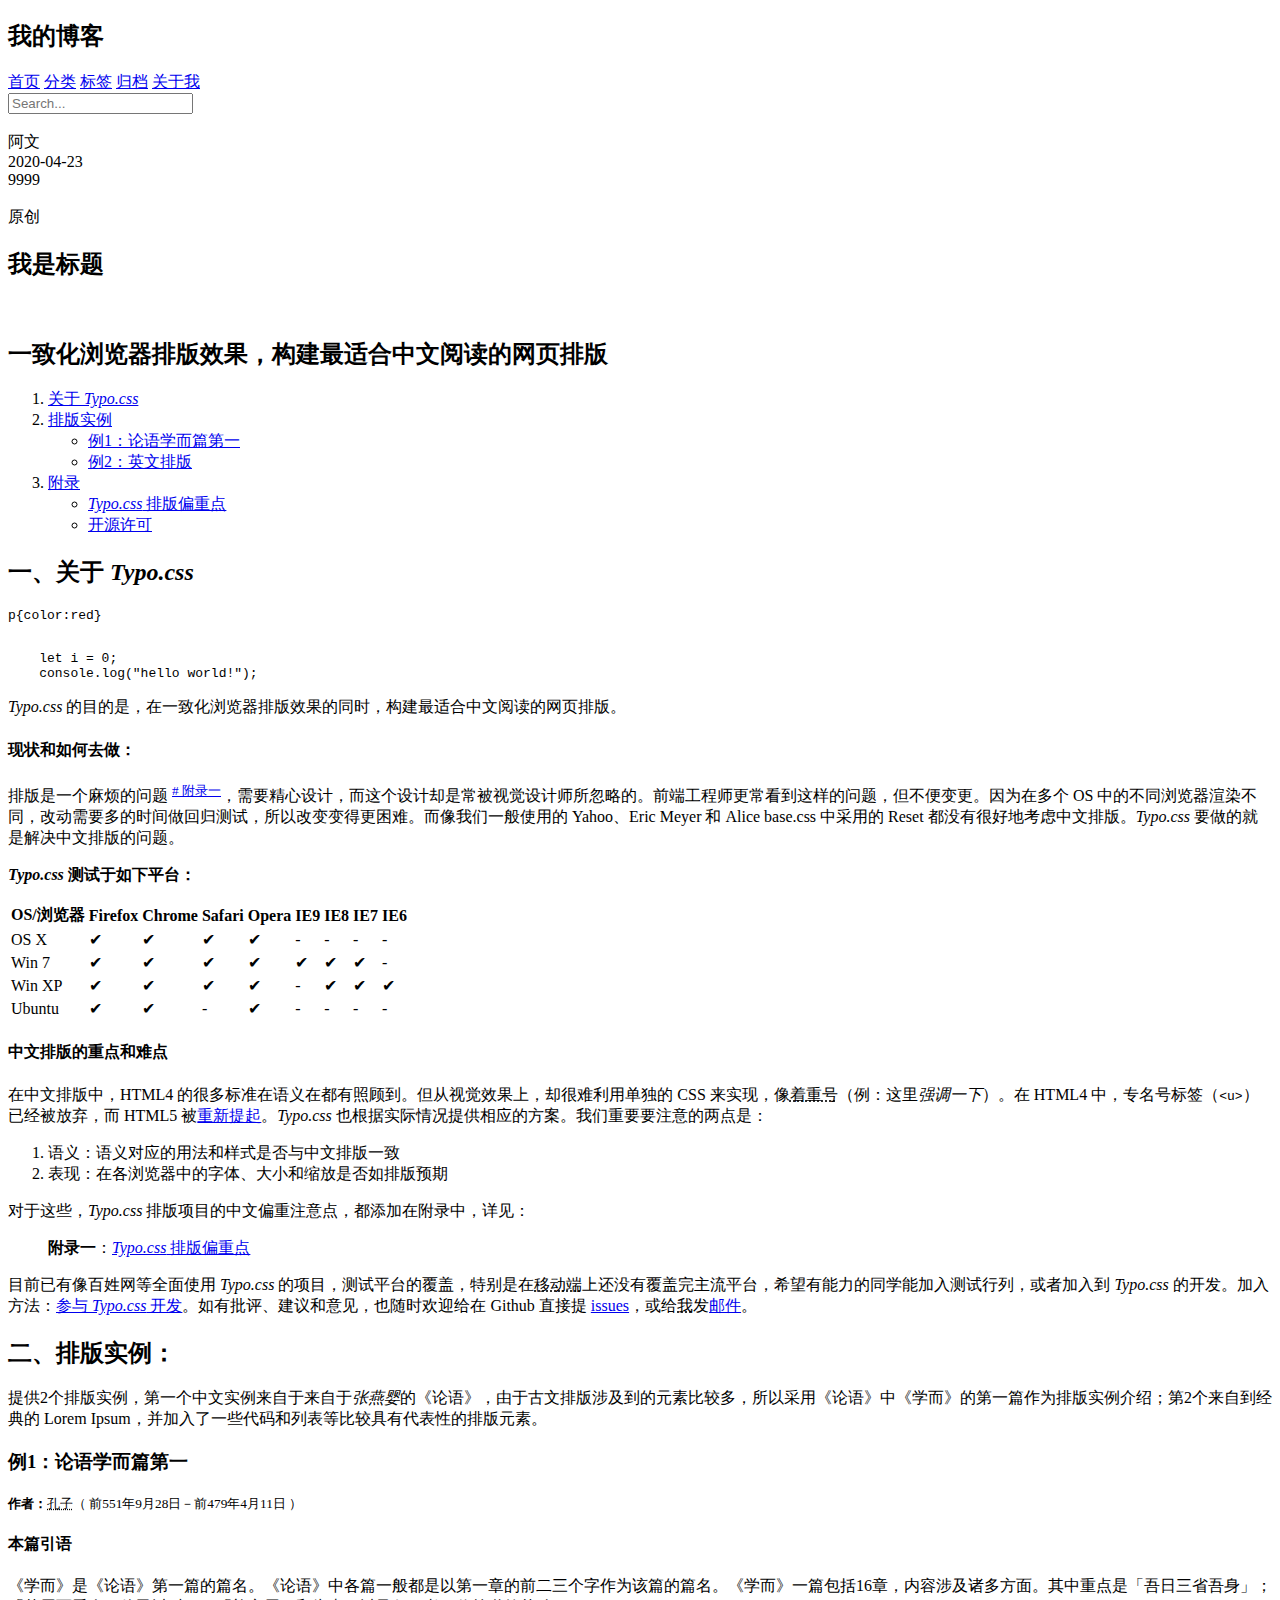
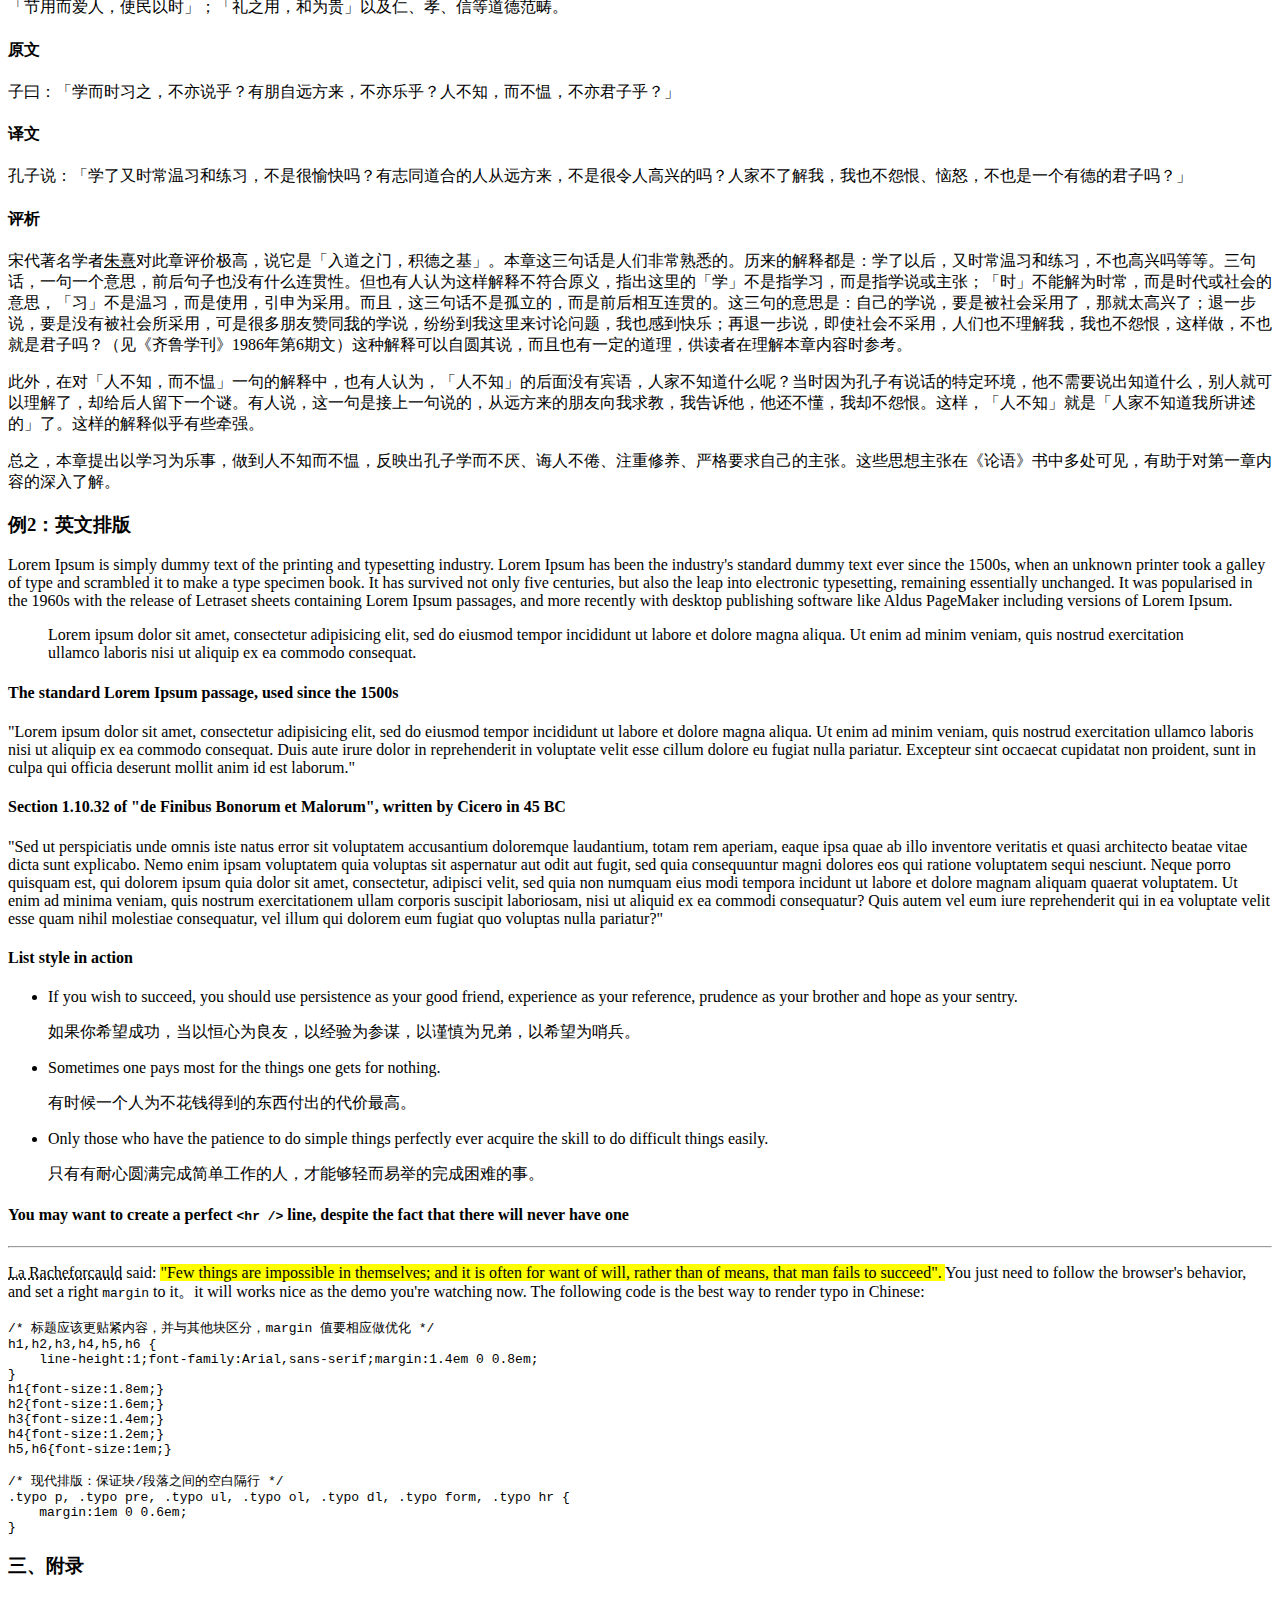
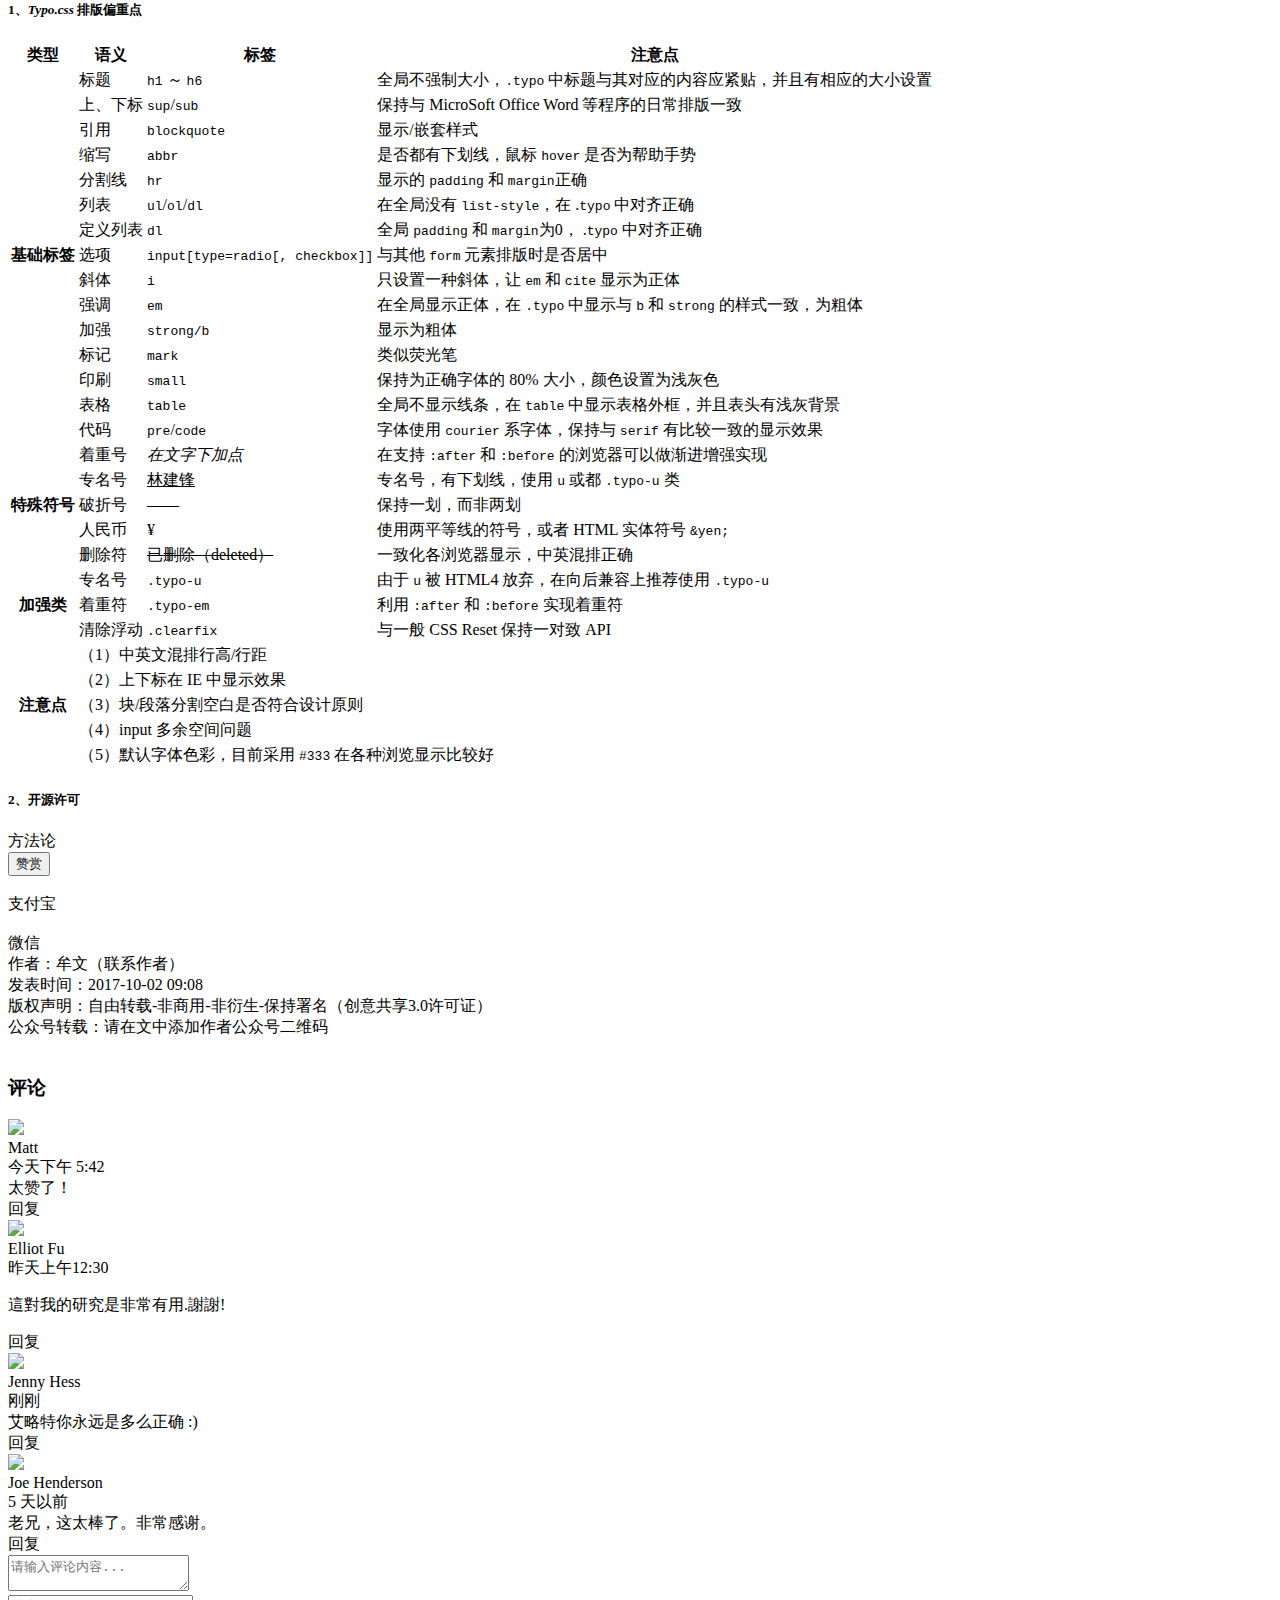
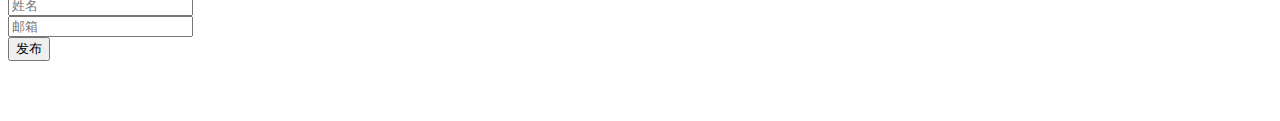
==== src/main/resources/templates/blog.html @ 05c265ef "2020年4月30日 02:05:03" ====
<!DOCTYPE html>
<html lang="en" xmlns:th="http://www.w3.org/1999/xhtml">
<head th:replace="_fragments :: head(~{::title})">
    <meta charset="UTF-8">
    <meta name="viewport" content="width=device-width, initial-scale=1.0">
    <title>博客</title>
</head>
<body>
    <!-- 导航条 -->
    <nav th:replace="_fragments :: menu(1)" class="ui inverted attached segment m-padded-tb-mini m-shadow-small">
        <div class="ui container">
            <div class="ui inverted secondary stackable menu">
                <h2 class="ui teal header item">我的博客</h2>
                <a href="#" class="m-item item m-mobile-hide"><i class="mini home icon"></i>首页</a>
                <a href="#" class="m-item item m-mobile-hide"><i class="mini idea icon"></i>分类</a>
                <a href="#" class="m-item item m-mobile-hide"><i class="mini tags icon"></i>标签</a>
                <a href="#" class="m-item item m-mobile-hide"><i class="mini clone icon"></i>归档</a>
                <a href="#" class="m-item item m-mobile-hide"><i class="mini info icon"></i>关于我</a>
                <div class="right m-item item m-mobile-hide">
                    <div class="ui icon inverted transparent input">
                        <input type="text" placeholder="Search...">
                        <i class="search link icon"></i>
                    </div>
                </div>
            </div>
        </div>
        <a href="#" class="ui black menu toggle icon button m-top-right m-mobile-show">
            <i class="sidebar icon"></i>
        </a>
    </nav>

    <!-- 中间 -->
    <div id="waypoint" class="m-container-small m-padded-tb-tiny animated bounceInUp">
        <div class="ui container">
            <div class="ui top attached segment">
                <div class="ui  horizontal link list">
                    <div class="item">
                        <img src="https://picsum.photos/seed/picsum/100/100" alt="" class="ui avatar image">
                        <div class="content"><a class="header ">阿文</a></div>
                    </div>
                    <div class="item">
                        <i class="calendar icon"></i>2020-04-23
                    </div>
                    <div class="item">
                        <i class="eye icon"></i>9999
                    </div>
                </div>
            </div>
    
            <div class="ui attached segment">
                <!-- 图片区域 -->
                <img src="https://picsum.photos/seed/picsum/800/450" alt="" class="ui fluid rounded image">
            </div>
    
            <div class="ui attached padded segment">
                <!-- 内容 -->
                <div class="ui right aligned basic segment">
                    <div class="ui orange basic label">原创</div>
                </div>
                <h2 class="ui center aligned header">我是标题</h2>
                <br>
                <div id="content" class="typo js-toc-content typo-selection m-padded-lr-responsive m-padded-tb-large">
                    <h2 id="tagline" class="serif">一致化浏览器排版效果，构建最适合中文阅读的网页排版</h2>

<ol id="table">
  <li><a href="#section1">关于 <i class="serif">Typo.css</i></a></li>
  <li><a href="#section2">排版实例</a>
    <ul>
      <li><a href="#section2-1">例1：论语学而篇第一</a></li>
      <li><a href="#section2-2">例2：英文排版</a></li>
    </ul>
  </li>
  <li><a href="#section3">附录</a>
    <ul>
      <li><a href="#appendix1"><i class="serif">Typo.css</i> 排版偏重点</a></li>
      <li><a href="#appendix2">开源许可</a></li>
    </ul>
  </li>
</ol>

<h2 id="section1">一、关于 <i class="serif">Typo.css</i></h2>

<pre><code class="language-css">p{color:red}</code></pre>

<pre><code class="language-javascript">
    let i = 0;
    console.log("hello world!");
</code></pre>

<p><i class="serif">Typo.css</i> 的目的是，在一致化浏览器排版效果的同时，构建最适合中文阅读的网页排版。</p>
<h4>现状和如何去做：</h4>

<p class="typo-first">排版是一个麻烦的问题 <sup><a href="#appendix1"># 附录一</a></sup>，需要精心设计，而这个设计却是常被视觉设计师所忽略的。前端工程师更常看到这样的问题，但不便变更。因为在多个 OS 中的不同浏览器渲染不同，改动需要多的时间做回归测试，所以改变变得更困难。而像我们一般使用的
  Yahoo、Eric Meyer 和 Alice base.css 中采用的 Reset 都没有很好地考虑中文排版。<i class="serif">Typo.css</i> 要做的就是解决中文排版的问题。</p>

<p><strong><i class="serif">Typo.css</i> 测试于如下平台：</strong></p>
<table class="ui table" summary="Typo.css 的测试平台列表">
  <thead>
  <tr>
    <th>OS/浏览器</th>
    <th>Firefox</th>
    <th>Chrome</th>
    <th>Safari</th>
    <th>Opera</th>
    <th>IE9</th>
    <th>IE8</th>
    <th>IE7</th>
    <th>IE6</th>
  </tr>
  </thead>
  <tbody>
  <tr>
    <td>OS X</td>
    <td>✔</td>
    <td>✔</td>
    <td>✔</td>
    <td>✔</td>
    <td>-</td>
    <td>-</td>
    <td>-</td>
    <td>-</td>
  </tr>
  <tr>
    <td>Win 7</td>
    <td>✔</td>
    <td>✔</td>
    <td>✔</td>
    <td>✔</td>
    <td>✔</td>
    <td>✔</td>
    <td>✔</td>
    <td>-</td>
  </tr>
  <tr>
    <td>Win XP</td>
    <td>✔</td>
    <td>✔</td>
    <td>✔</td>
    <td>✔</td>
    <td>-</td>
    <td>✔</td>
    <td>✔</td>
    <td>✔</td>
  </tr>
  <tr>
    <td>Ubuntu</td>
    <td>✔</td>
    <td>✔</td>
    <td>-</td>
    <td>✔</td>
    <td>-</td>
    <td>-</td>
    <td>-</td>
    <td>-</td>
  </tr>
  </tbody>
</table>

<h4>中文排版的重点和难点</h4>

<p>在中文排版中，HTML4 的很多标准在语义在都有照顾到。但从视觉效果上，却很难利用单独的 CSS 来实现，像<abbr title="在文字下多加一个点">着重号</abbr>（例：这里<em class="typo-em">强调一下</em>）。在 HTML4 中，专名号标签（<code>&lt;u&gt;</code>）已经被放弃，而
  HTML5 被<a href="http://html5doctor.com/u-element/">重新提起</a>。<i class="serif">Typo.css</i> 也根据实际情况提供相应的方案。我们重要要注意的两点是：</p>
<ol>
  <li>语义：语义对应的用法和样式是否与中文排版一致</li>
  <li>表现：在各浏览器中的字体、大小和缩放是否如排版预期</li>
</ol>
<p>对于这些，<i class="serif">Typo.css</i> 排版项目的中文偏重注意点，都添加在附录中，详见：</p>
<blockquote>
  <b>附录一</b>：<a href="#appendix1"><i class="serif">Typo.css</i> 排版偏重点</a>
</blockquote>

<p>目前已有像百姓网等全面使用 <i class="serif">Typo.css</i> 的项目，测试平台的覆盖，特别是在<abbr title="手机、平板电脑等移动平台">移动端</abbr>上还没有覆盖完主流平台，希望有能力的同学能加入测试行列，或者加入到 <i class="serif">Typo.css</i>
  的开发。加入方法：<a href="https://github.com/sofish/Typo.css">参与 <i class="serif">Typo.css</i> 开发</a>。如有批评、建议和意见，也随时欢迎给在 Github 直接提 <a
    href="https://github.com/sofish/Typo.css/issues">issues</a>，或给<abbr title="Sofish Lin, author of Typo.css"
                                                                        role="author">我</abbr>发<a
    href="mailto:sofish@icloud.com">邮件</a>。</p>


<h2 id="section2">二、排版实例：</h2>

<p>提供2个排版实例，第一个中文实例来自于来自于<cite class="typo-unique">张燕婴</cite>的《论语》，由于古文排版涉及到的元素比较多，所以采用《论语》中《学而》的第一篇作为排版实例介绍；第2个来自到经典的
  Lorem Ipsum，并加入了一些代码和列表等比较具有代表性的排版元素。</p>

<h3 id="section2-1">例1：论语学而篇第一</h3>

<p>
  <small><b>作者：</b><abbr title="名丘，字仲尼">孔子</abbr>（
    <time>前551年9月28日－前479年4月11日</time>
    ）
  </small>
</p>

<h4>本篇引语</h4>

<p>
  《学而》是《论语》第一篇的篇名。《论语》中各篇一般都是以第一章的前二三个字作为该篇的篇名。《学而》一篇包括16章，内容涉及诸多方面。其中重点是「吾日三省吾身」；「节用而爱人，使民以时」；「礼之用，和为贵」以及仁、孝、信等道德范畴。 </p>

<h4>原文</h4>

<p>子曰：「学而时习之，不亦说乎？有朋自远方来，不亦乐乎？人不知，而不愠，不亦君子乎？」 </p>

<h4>译文</h4>

<p>孔子说：「学了又时常温习和练习，不是很愉快吗？有志同道合的人从远方来，不是很令人高兴的吗？人家不了解我，我也不怨恨、恼怒，不也是一个有德的君子吗？」 </p>

<h4>评析</h4>

<p>宋代著名学者<u class="typo-u">朱熹</u>对此章评价极高，说它是「入道之门，积德之基」。本章这三句话是人们非常熟悉的。历来的解释都是：学了以后，又时常温习和练习，不也高兴吗等等。三句话，一句一个意思，前后句子也没有什么连贯性。但也有人认为这样解释不符合原义，指出这里的「学」不是指学习，而是指学说或主张；「时」不能解为时常，而是时代或社会的意思，「习」不是温习，而是使用，引申为采用。而且，这三句话不是孤立的，而是前后相互连贯的。这三句的意思是：自己的学说，要是被社会采用了，那就太高兴了；退一步说，要是没有被社会所采用，可是很多朋友赞同<abbr
  title="张燕婴">我</abbr>的学说，纷纷到我这里来讨论问题，我也感到快乐；再退一步说，即使社会不采用，人们也不理解我，我也不怨恨，这样做，不也就是君子吗？（见《齐鲁学刊》1986年第6期文）这种解释可以自圆其说，而且也有一定的道理，供读者在理解本章内容时参考。
</p>

<p>此外，在对「人不知，而不愠」一句的解释中，也有人认为，「人不知」的后面没有宾语，人家不知道什么呢？当时因为孔子有说话的特定环境，他不需要说出知道什么，别人就可以理解了，却给后人留下一个谜。有人说，这一句是接上一句说的，从远方来的朋友向我求教，我告诉他，他还不懂，我却不怨恨。这样，「人不知」就是「人家不知道我所讲述的」了。这样的解释似乎有些牵强。</p>

<p>总之，本章提出以学习为乐事，做到人不知而不愠，反映出孔子学而不厌、诲人不倦、注重修养、严格要求自己的主张。这些思想主张在《论语》书中多处可见，有助于对第一章内容的深入了解。</p>

<h3 id="section2-2">例2：英文排版</h3>

<p>Lorem Ipsum is simply dummy text of the printing and typesetting industry. Lorem Ipsum has been the industry's
  standard dummy text ever since the 1500s, when an unknown printer took a galley of type and scrambled it to make a
  type specimen book. It has survived not only five centuries, but also the leap into electronic typesetting, remaining
  essentially unchanged. It was popularised in the 1960s with the release of Letraset sheets containing Lorem Ipsum
  passages, and more recently with desktop publishing software like Aldus PageMaker including versions of Lorem
  Ipsum.</p>
<blockquote>
  Lorem ipsum dolor sit amet, consectetur adipisicing elit, sed do eiusmod tempor incididunt ut labore et dolore magna
  aliqua. Ut enim ad minim veniam, quis nostrud exercitation ullamco laboris nisi ut aliquip ex ea commodo consequat.
</blockquote>

<h4>The standard Lorem Ipsum passage, used since the 1500s</h4>

<p>"Lorem ipsum dolor sit amet, consectetur adipisicing elit, sed do eiusmod tempor incididunt ut labore et dolore magna
  aliqua. Ut enim ad minim veniam, quis nostrud exercitation ullamco laboris nisi ut aliquip ex ea commodo consequat.
  Duis aute irure dolor in reprehenderit in voluptate velit esse cillum dolore eu fugiat nulla pariatur. Excepteur sint
  occaecat cupidatat non proident, sunt in culpa qui officia deserunt mollit anim id est laborum."</p>

<h4>Section 1.10.32 of "de Finibus Bonorum et Malorum", written by Cicero in 45 BC</h4>

<p>"Sed ut perspiciatis unde omnis iste natus error sit voluptatem accusantium doloremque laudantium, totam rem aperiam,
  eaque ipsa quae ab illo inventore veritatis et quasi architecto beatae vitae dicta sunt explicabo. Nemo enim ipsam
  voluptatem quia voluptas sit aspernatur aut odit aut fugit, sed quia consequuntur magni dolores eos qui ratione
  voluptatem sequi nesciunt. Neque porro quisquam est, qui dolorem ipsum quia dolor sit amet, consectetur, adipisci
  velit, sed quia non numquam eius modi tempora incidunt ut labore et dolore magnam aliquam quaerat voluptatem. Ut enim
  ad minima veniam, quis nostrum exercitationem ullam corporis suscipit laboriosam, nisi ut aliquid ex ea commodi
  consequatur? Quis autem vel eum iure reprehenderit qui in ea voluptate velit esse quam nihil molestiae consequatur,
  vel illum qui dolorem eum fugiat quo voluptas nulla pariatur?"</p>

<h4>List style in action</h4>
<ul>
  <li>If you wish to succeed, you should use persistence as your good friend, experience as your reference, prudence as
    your brother and hope as your sentry.
    <p>如果你希望成功，当以恒心为良友，以经验为参谋，以谨慎为兄弟，以希望为哨兵。</p>
  </li>
  <li>Sometimes one pays most for the things one gets for nothing.
    <p>有时候一个人为不花钱得到的东西付出的代价最高。</p>
  </li>
  <li>Only those who have the patience to do simple things perfectly ever acquire the skill to do difficult things
    easily.
    <p>只有有耐心圆满完成简单工作的人，才能够轻而易举的完成困难的事。</p>
  </li>
</ul>

<h4>You may want to create a perfect <code>&lt;hr /&gt;</code> line, despite the fact that there will never have one
</h4>
<hr/>
<p><abbr title="法国作家罗切福考尔德">La Racheforcauld</abbr> said:
  <mark>"Few things are impossible in themselves; and it is often for want of will, rather than of means, that man fails
    to succeed".
  </mark>
  You just need to follow the browser's behavior, and set a right <code>margin</code> to it。it will works nice as the
  demo you're watching now. The following code is the best way to render typo in Chinese:
</p>
<pre>
/* 标题应该更贴紧内容，并与其他块区分，margin 值要相应做优化 */
h1,h2,h3,h4,h5,h6 {
    line-height:1;font-family:Arial,sans-serif;margin:1.4em 0 0.8em;
}
h1{font-size:1.8em;}
h2{font-size:1.6em;}
h3{font-size:1.4em;}
h4{font-size:1.2em;}
h5,h6{font-size:1em;}

/* 现代排版：保证块/段落之间的空白隔行 */
.typo p, .typo pre, .typo ul, .typo ol, .typo dl, .typo form, .typo hr {
    margin:1em 0 0.6em;
}
</pre>

<h3 id="section3">三、附录</h3>

<h5 id="appendix1">1、<i class="serif">Typo.css</i> 排版偏重点</h5>
<table summary="Typo.css 排版偏重点">
  <thead>
  <tr>
    <th>类型</th>
    <th>语义</th>
    <th>标签</th>
    <th>注意点</th>
  </tr>
  </thead>
  <tbody>
  <tr>
    <th rowspan="15">基础标签</th>
    <td>标题</td>
    <td><code>h1</code> ～ <code>h6</code></td>
    <td>全局不强制大小，<code>.typo</code> 中标题与其对应的内容应紧贴，并且有相应的大小设置</td>
  </tr>
  <tr>
    <td>上、下标</td>
    <td><code>sup</code>/<code>sub</code></td>
    <td>保持与 MicroSoft Office Word 等程序的日常排版一致</td>
  </tr>
  <tr>
    <td>引用</td>
    <td><code>blockquote</code></td>
    <td>显示/嵌套样式</td>
  </tr>
  <tr>
    <td>缩写</td>
    <td><code>abbr</code></td>
    <td>是否都有下划线，鼠标 <code>hover</code> 是否为帮助手势</td>
  </tr>
  <tr>
    <td>分割线</td>
    <td><code>hr</code></td>
    <td>显示的 <code>padding</code> 和 <code>margin</code>正确</td>
  </tr>
  <tr>
    <td>列表</td>
    <td><code>ul</code>/<code>ol</code>/<code>dl</code></td>
    <td>在全局没有 <code>list-style</code>，在 .<code>typo</code> 中对齐正确</td>
  </tr>
  <tr>
    <td>定义列表</td>
    <td><code>dl</code></td>
    <td>全局 <code>padding</code> 和 <code>margin</code>为0， .<code>typo</code> 中对齐正确</td>
  </tr>
  <tr>
    <td>选项</td>
    <td><code>input[type=radio[, checkbox]]</code></td>
    <td>与其他 <code>form</code> 元素排版时是否居中</td>
  </tr>
  <tr>
    <td>斜体</td>
    <td><code>i</code></td>
    <td>只设置一种斜体，让 <code>em</code> 和 <code>cite</code> 显示为正体</td>
  </tr>
  <tr>
    <td>强调</td>
    <td><code>em</code></td>
    <td>在全局显示正体，在 <code>.typo</code> 中显示与 <code>b</code> 和 <code>strong</code> 的样式一致，为粗体</td>
  </tr>
  <tr>
    <td>加强</td>
    <td><code>strong/b</code></td>
    <td>显示为粗体</td>
  </tr>
  <tr>
    <td>标记</td>
    <td><code>mark</code></td>
    <td>类似荧光笔</td>
  </tr>
  <tr>
    <td>印刷</td>
    <td><code>small</code></td>
    <td>保持为正确字体的 80% 大小，颜色设置为浅灰色</td>
  </tr>
  <tr>
    <td>表格</td>
    <td><code>table</code></td>
    <td>全局不显示线条，在 <code>table</code> 中显示表格外框，并且表头有浅灰背景</td>
  </tr>
  <tr>
    <td>代码</td>
    <td><code>pre</code>/<code>code</code></td>
    <td>字体使用 <code>courier</code> 系字体，保持与 <code>serif</code> 有比较一致的显示效果</td>
  </tr>
  <tr>
    <th rowspan="5">特殊符号</th>
    <td>着重号</td>
    <td><em class="typo-em">在文字下加点</em></td>
    <td>在支持 <code>:after</code> 和 <code>:before</code> 的浏览器可以做渐进增强实现</td>
  </tr>
  <tr>
    <td>专名号</td>
    <td><u>林建锋</u></td>
    <td>专名号，有下划线，使用 <code>u</code> 或都 <code>.typo-u</code> 类</td>
  </tr>
  <tr>
    <td>破折号</td>
    <td>——</td>
    <td>保持一划，而非两划</td>
  </tr>
  <tr>
    <td>人民币</td>
    <td>&yen;</td>
    <td>使用两平等线的符号，或者 HTML 实体符号 <code>&amp;yen;</code></td>
  </tr>
  <tr>
    <td>删除符</td>
    <td>
      <del>已删除（deleted）</del>
    </td>
    <td>一致化各浏览器显示，中英混排正确</td>
  </tr>
  <tr>
    <th rowspan="3">加强类</th>
    <td>专名号</td>
    <td><code>.typo-u</code></td>
    <td>由于 <code>u</code> 被 HTML4 放弃，在向后兼容上推荐使用 <code>.typo-u</code></td>
  </tr>
  <tr>
    <td>着重符</td>
    <td><code>.typo-em</code></td>
    <td>利用 <code>:after</code> 和 <code>:before</code> 实现着重符</td>
  </tr>
  <tr>
    <td>清除浮动</td>
    <td><code>.clearfix</code></td>
    <td>与一般 CSS Reset 保持一对致 API</td>
  </tr>
  <tr>
    <th rowspan="5">注意点</th>
    <td colspan="3">（1）中英文混排行高/行距</td>
  </tr>
  <tr>
    <td colspan="3">（2）上下标在 IE 中显示效果</td>
  </tr>
  <tr>
    <td colspan="3">（3）块/段落分割空白是否符合设计原则</td>
  </tr>
  <tr>
    <td colspan="3">（4）input 多余空间问题</td>
  </tr>
  <tr>
    <td colspan="3">（5）默认字体色彩，目前采用 <code>#333</code> 在各种浏览显示比较好</td>
  </tr>
  </tbody>
</table>

<h5 id="appendix2">2、开源许可</h5>
                </div>

                <!-- 标签 -->
                <div class="m-padded-lr">
                    <div class="ui basic teal left pointing label">方法论</div>
                </div>
                <!-- 赞赏 -->
                <div class="ui center aligned basic segment">
                    <button id="payButton" class="ui orange basic circular button">赞赏</button>
                </div>
                <!-- 二维码 -->
                <div class="ui payQR flowing popup transition hidden">
                    <div class="ui orange basic label">
                        <div class="ui images" style="font-size: inherit !important;">
                            <div class="image">
                                <img src="./static/images/wechat.png" alt="" class="ui rounded bordered image" style="width: 120px;">
                                <div>支付宝</div>
                            </div>
                            <div class="image">
                                <img src="./static/images/wechat.png" alt="" class="ui rounded bordered image" style="width: 120px;">
                                <div>微信</div>
                            </div>
                        </div>
                    </div>
                </div>
            </div>
            <div class="ui attached positive message">
                <!-- 博客信息 -->
                <div class="ui middle aligned grid">
                    <div class="eleven wide column">
                        <ui class="list">
                            <li>作者：牟文（联系作者）</li>
                            <li>发表时间：2017-10-02 09:08</li>
                            <li>版权声明：自由转载-非商用-非衍生-保持署名（创意共享3.0许可证）</li>
                            <li>公众号转载：请在文中添加作者公众号二维码</li>
                        </ui>
                    </div>
                    <div class="five wide column">
                        <img src="./static/images/wechat.png" alt="" class="ui right floated rounded bordered image" style="width: 110px;">
                    </div>
                </div>
            </div>
            <div id="comment-area" class="ui bottom attached segment">
                <!-- 留言区列表 -->
                <div class="ui teal segment">
                    <div class="ui comments">
                        <h3 class="ui dividing header">评论</h3>
                        <div class="comment">
                          <a class="avatar">
                            <img src="https://picsum.photos/seed/picsum/100/100">
                          </a>
                          <div class="content">
                            <a class="author">Matt</a>
                            <div class="metadata">
                              <span class="date">今天下午 5:42</span>
                            </div>
                            <div class="text">太赞了！ </div>
                            <div class="actions">
                              <a class="reply">回复</a>
                            </div>
                          </div>
                        </div>
                        <div class="comment">
                          <a class="avatar">
                            <img src="https://picsum.photos/seed/picsum/100/100">
                          </a>
                          <div class="content">
                            <a class="author">Elliot Fu</a>
                            <div class="metadata">
                              <span class="date">昨天上午12:30</span>
                            </div>
                            <div class="text">
                              <p>這對我的研究是非常有用.謝謝!</p>
                            </div>
                            <div class="actions">
                              <a class="reply">回复</a>
                            </div>
                          </div>
                          <div class="comments">
                            <div class="comment">
                              <a class="avatar">
                                <img src="https://picsum.photos/seed/picsum/100/100">
                              </a>
                              <div class="content">
                                <a class="author">Jenny Hess</a>
                                <div class="metadata">
                                  <span class="date">刚刚</span>
                                </div>
                                <div class="text">艾略特你永远是多么正确 :) </div>
                                <div class="actions">
                                  <a class="reply">回复</a>
                                </div>
                              </div>
                            </div>
                          </div>
                        </div>
                        <div class="comment">
                          <a class="avatar">
                            <img src="https://picsum.photos/seed/picsum/100/100">
                          </a>
                          <div class="content">
                            <a class="author">Joe Henderson</a>
                            <div class="metadata">
                              <span class="date">5 天以前</span>
                            </div>
                            <div class="text">老兄，这太棒了。非常感谢。 </div>
                            <div class="actions">
                              <a class="reply">回复</a>
                            </div>
                          </div>
                        </div>
                      </div>
                </div>

                <div class="ui form">
                    <div class="field">
                        <textarea name="content" placeholder="请输入评论内容..."></textarea>
                    </div>
                    <div class="fields">
                        <div class="field m-mobile-wide m-margin-bottom-small">
                            <div class="ui left icon input">
                                <i class="user icon"></i>
                                <input type="text" name="nickname" placeholder="姓名">
                            </div>
                        </div>
                        <div class="field m-mobile-wide m-margin-bottom-small">
                            <div class="ui left icon input">
                                <i class="mail icon"></i>
                                <input type="text" name="email" placeholder="邮箱">
                            </div>
                        </div>
                        <div class="field m-mobile-wide m-margin-bottom-small">
                            <button class="ui teal button m-mobile-wide"><i class="edit icon"></i>发布</button>
                        </div>
                    </div>
                </div>
            </div>
        </div>
    </div>
    <div id="toolbar-buttons" class="m-padded m-fixed m-right-bottom" style="display:none !important">
      <div class="ui vertical icon buttons">
        <button type="button" class="ui toc blue button">目录</button>
        <a href="#comment-area" class="ui teal button">留言</a>
        <button type="button" class="ui wetchat green icon button"><i class="weixin white icon"></i></button>
        <button id="toTop-button" href="#" class="ui yellow button"><i class="chevron up icon"></i></button>
      </div>
    </div>

    <div class="ui toc-container flowing popup transition hidden" style="width: 250px !important;">
      <ol class="js-toc">

      </ol>
  </div>
  <!-- 动态二维码 -->
  <div id="qrcode" class="ui wechat-qr flowing popup transition hidden" style="width: 130px !important;">
    <!-- <img src="./static/images/weXin.png" alt="" class="ui centered rounded image" style="width: 120px;"> -->
  </div>
    
    <br>
    <br>
    <!-- 底部footer -->
    <footer th:replace="_fragments :: footer" class="ui inverted vertical segment m-padded-tb-massive">

    </footer>

    <th:block th:replace="_fragment :: script">

    </th:block>

    <script>
        $('.menu.toggle').click(function () {
                $('.m-item').toggleClass('m-mobile-hide')
            });
        $('#payButton').popup({
                popup: $('.payQR.popup'),
                on: 'click',
                position: 'bottom center'
            });
        tocbot.init({
          //where to render the table of contents.
          tocSelector:'.js-toc',
          //where to grab the heading to build the table of contents.
          contentSelector:'.js-toc-content',
          //where heading to grab inside of the contentSelector element
          headingSelector:'h1,h2,h3',
        })
        $('.toc.button').popup({
            popup: $('.toc-container.popup'),
            on: 'click',
            position: 'left center'
          });
        // 生成二维码
        var qrcode = new QRCode("qrcode",{
          text:'https://www.bilibili.com',
          width:100,
          height:100,
          colorDark:"#000000",
          colorLight:"#ffffff",
          correctLevel:QRCode.CorrectLevel.H
        });
        $('.ui.wetchat').popup({
            popup:$('.wechat-qr'),
            position:'left center'
        });
        // 滚动
        $('#toTop-button').click(function(){
          $(window).scrollTo(0,500);
        });
        var waypoint = new Waypoint({
            element: document.getElementById('waypoint'),
            handler: function (direction) {
              if(direction == 'down')
              {
                $('#toolbar-buttons').show(500);
              }
              else{
                $('#toolbar-buttons').hide(500);
              }
              console.log('Scrolled to waypoint!',direction)
            }
          });
    </script>
</body>
</html>
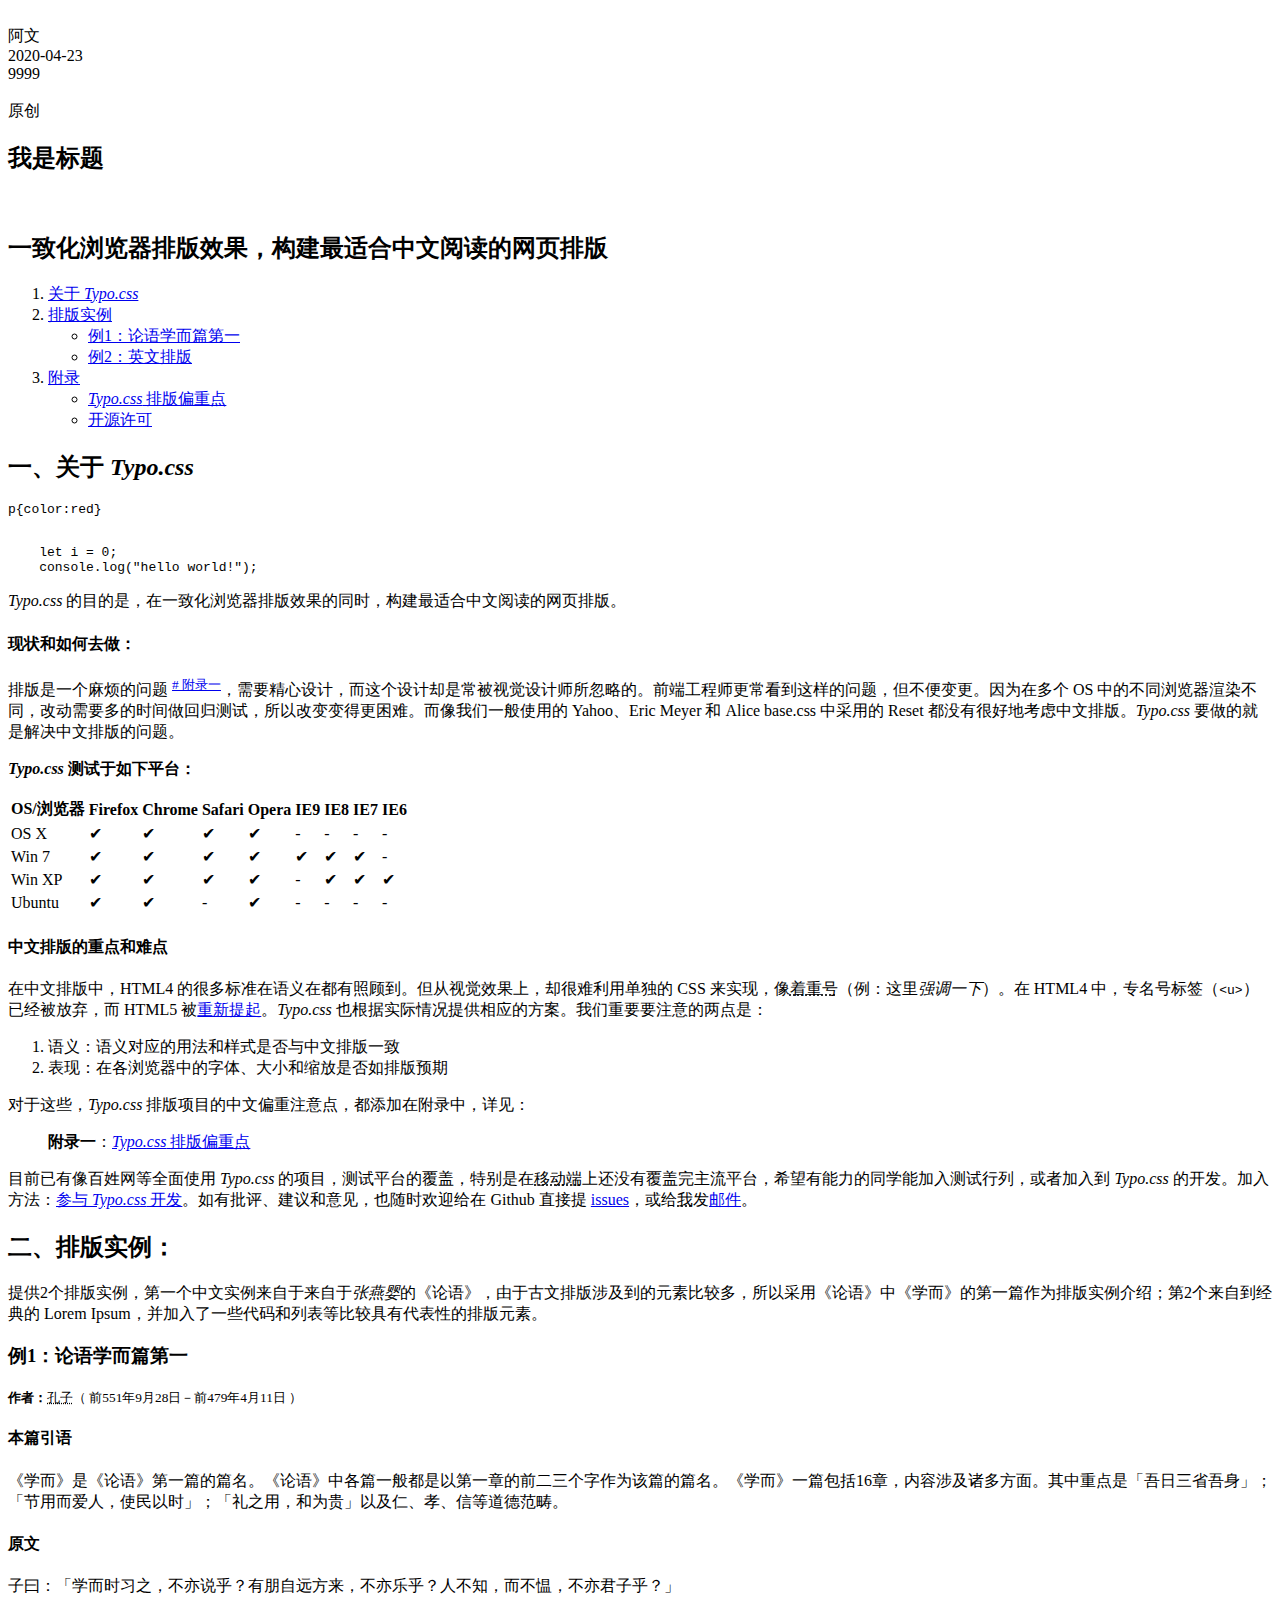
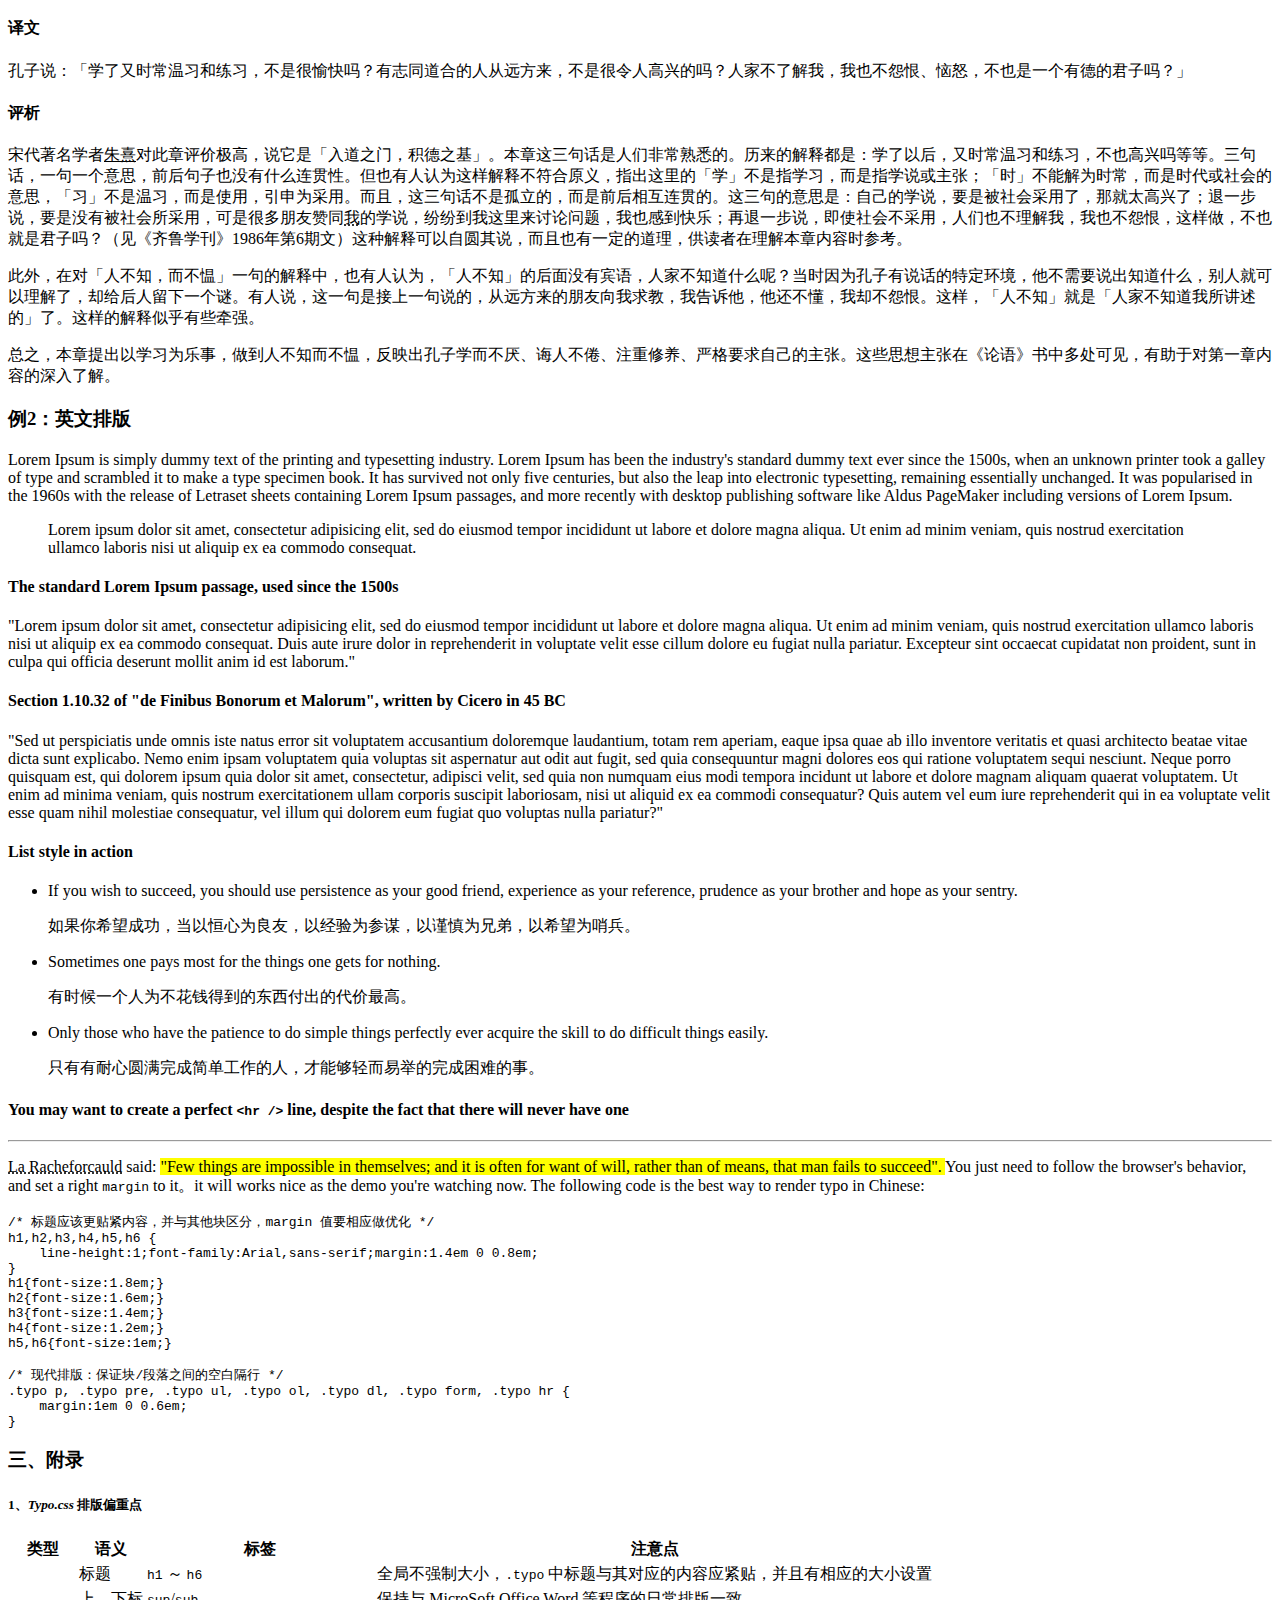
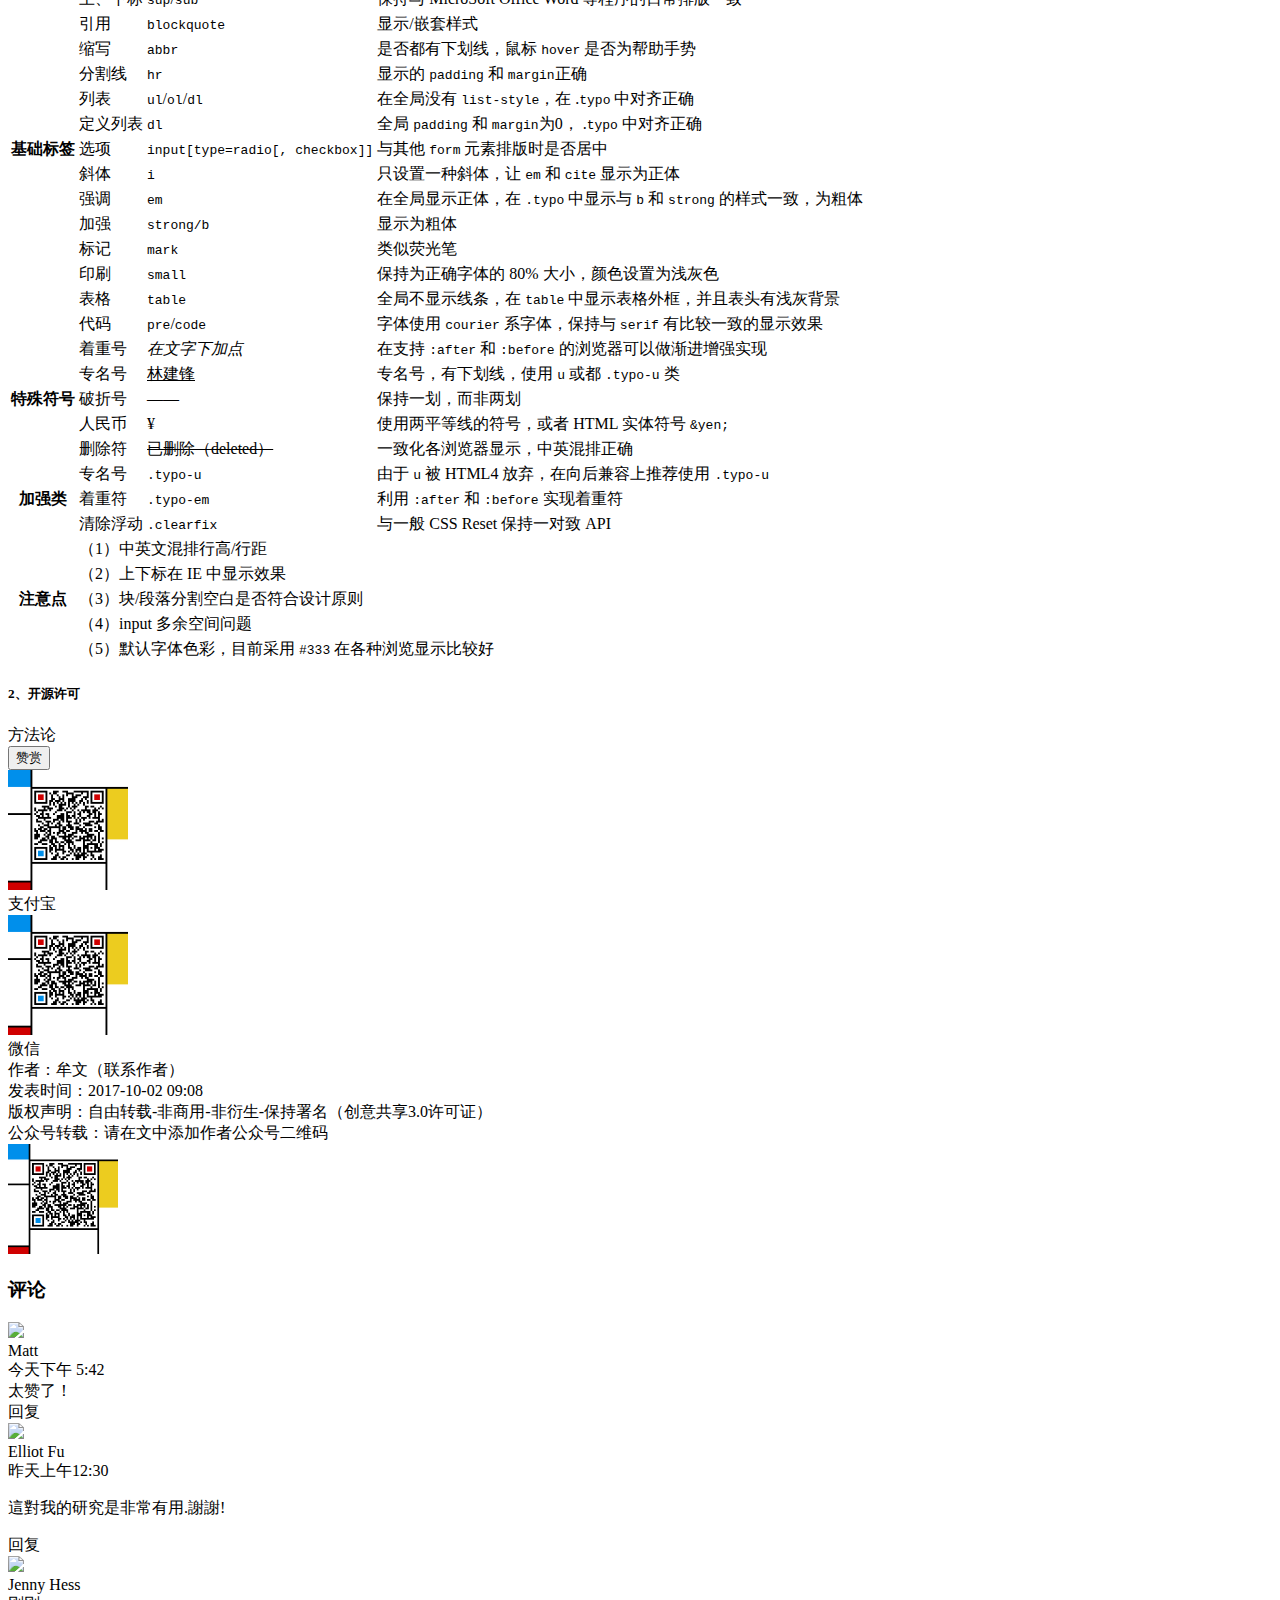
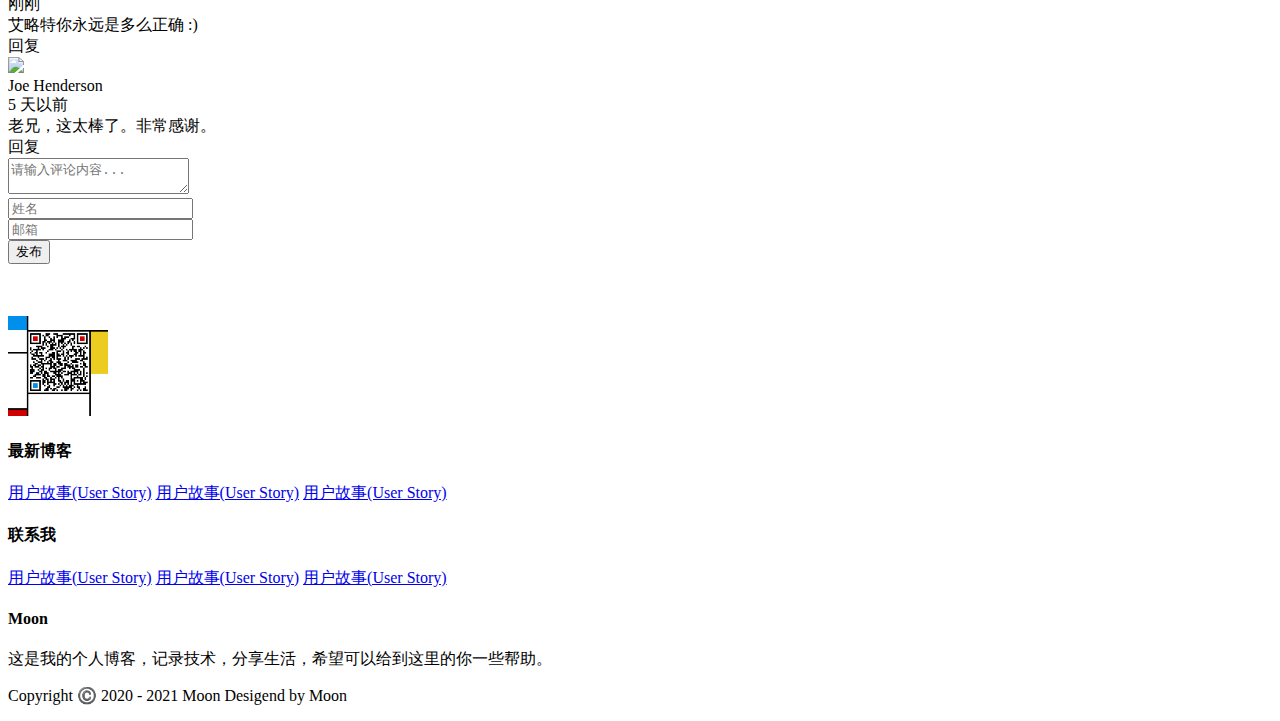
==== commit 9dba840d: "2020年5月1日 15:21:34" ====
--- a/src/main/resources/templates/blog.html
+++ b/src/main/resources/templates/blog.html
@@ -8,22 +8,22 @@
 <body>
     <!-- 导航条 -->
     <nav th:replace="_fragments :: menu(1)" class="ui inverted attached segment m-padded-tb-mini m-shadow-small">
-        <div class="ui container">
-            <div class="ui inverted secondary stackable menu">
-                <h2 class="ui teal header item">我的博客</h2>
-                <a href="#" class="m-item item m-mobile-hide"><i class="mini home icon"></i>首页</a>
-                <a href="#" class="m-item item m-mobile-hide"><i class="mini idea icon"></i>分类</a>
-                <a href="#" class="m-item item m-mobile-hide"><i class="mini tags icon"></i>标签</a>
-                <a href="#" class="m-item item m-mobile-hide"><i class="mini clone icon"></i>归档</a>
-                <a href="#" class="m-item item m-mobile-hide"><i class="mini info icon"></i>关于我</a>
-                <div class="right m-item item m-mobile-hide">
-                    <div class="ui icon inverted transparent input">
-                        <input type="text" placeholder="Search...">
-                        <i class="search link icon"></i>
-                    </div>
-                </div>
-            </div>
-        </div>
+<!--        <div class="ui container">-->
+<!--            <div class="ui inverted secondary stackable menu">-->
+<!--                <h2 class="ui teal header item">我的博客</h2>-->
+<!--                <a href="#" class="m-item item m-mobile-hide"><i class="mini home icon"></i>首页</a>-->
+<!--                <a href="#" class="m-item item m-mobile-hide"><i class="mini idea icon"></i>分类</a>-->
+<!--                <a href="#" class="m-item item m-mobile-hide"><i class="mini tags icon"></i>标签</a>-->
+<!--                <a href="#" class="m-item item m-mobile-hide"><i class="mini clone icon"></i>归档</a>-->
+<!--                <a href="#" class="m-item item m-mobile-hide"><i class="mini info icon"></i>关于我</a>-->
+<!--                <div class="right m-item item m-mobile-hide">-->
+<!--                    <div class="ui icon inverted transparent input">-->
+<!--                        <input type="text" placeholder="Search...">-->
+<!--                        <i class="search link icon"></i>-->
+<!--                    </div>-->
+<!--                </div>-->
+<!--            </div>-->
+<!--        </div>-->
         <a href="#" class="ui black menu toggle icon button m-top-right m-mobile-show">
             <i class="sidebar icon"></i>
         </a>
@@ -454,11 +454,11 @@
                     <div class="ui orange basic label">
                         <div class="ui images" style="font-size: inherit !important;">
                             <div class="image">
-                                <img src="./static/images/wechat.png" alt="" class="ui rounded bordered image" style="width: 120px;">
+                                <img src="../static/images/weXin.png" th:src="/images/weXin.png" alt="" class="ui rounded bordered image" style="width: 120px;">
                                 <div>支付宝</div>
                             </div>
                             <div class="image">
-                                <img src="./static/images/wechat.png" alt="" class="ui rounded bordered image" style="width: 120px;">
+                                <img src="../static/images/weXin.png" th:src="/images/weXin.png" alt="" class="ui rounded bordered image" style="width: 120px;">
                                 <div>微信</div>
                             </div>
                         </div>
@@ -477,7 +477,7 @@
                         </ui>
                     </div>
                     <div class="five wide column">
-                        <img src="./static/images/wechat.png" alt="" class="ui right floated rounded bordered image" style="width: 110px;">
+                        <img src="../static/images/weXin.png" th:src="/images/weXin.png" alt="" class="ui right floated rounded bordered image" style="width: 110px;">
                     </div>
                 </div>
             </div>
@@ -601,7 +601,39 @@
     <br>
     <!-- 底部footer -->
     <footer th:replace="_fragments :: footer" class="ui inverted vertical segment m-padded-tb-massive">
-
+        <div class="ui center aligned container">
+            <div class="ui inverted divided stackable grid">
+                <div class="three wide column">
+                    <div class="ui inverted link list">
+                        <div class="item">
+                            <img src="../static/images/weXin.png" th:src="@{/images/weXin.png}" class="ui round image" alt="" style="width: 100px; height: 100px; !important;">
+                        </div>
+                    </div>
+                </div>
+                <div class="three wide column">
+                    <h4 class="ui inverted header m-text-thin m-text-spaced">最新博客</h4>
+                    <div class="ui inverted link list">
+                        <a href="#" class="item">用户故事(User Story)</a>
+                        <a href="#" class="item">用户故事(User Story)</a>
+                        <a href="#" class="item">用户故事(User Story)</a>
+                    </div>
+                </div>
+                <div class="three wide column">
+                    <h4 class="ui inverted header m-text-thin m-text-spaced">联系我</h4>
+                    <div class="ui inverted link list">
+                        <a href="#" class="item">用户故事(User Story)</a>
+                        <a href="#" class="item">用户故事(User Story)</a>
+                        <a href="#" class="item">用户故事(User Story)</a>
+                    </div>
+                </div>
+                <div class="seven wide column">
+                    <h4 class="ui inverted header m-text-thin m-text-spaced">Moon</h4>
+                    <p class="m-text-thin m-text-spaced m-opacity-mini">这是我的个人博客，记录技术，分享生活，希望可以给到这里的你一些帮助。</p>
+                </div>
+            </div>
+            <div class="ui inverted section divider"></div>
+            <p class="m-text-thin m-text-spaced m-opacity-tiny">Copyright ©️ 2020 - 2021 Moon Desigend by Moon</p>
+        </div>
     </footer>
 
     <th:block th:replace="_fragment :: script">
